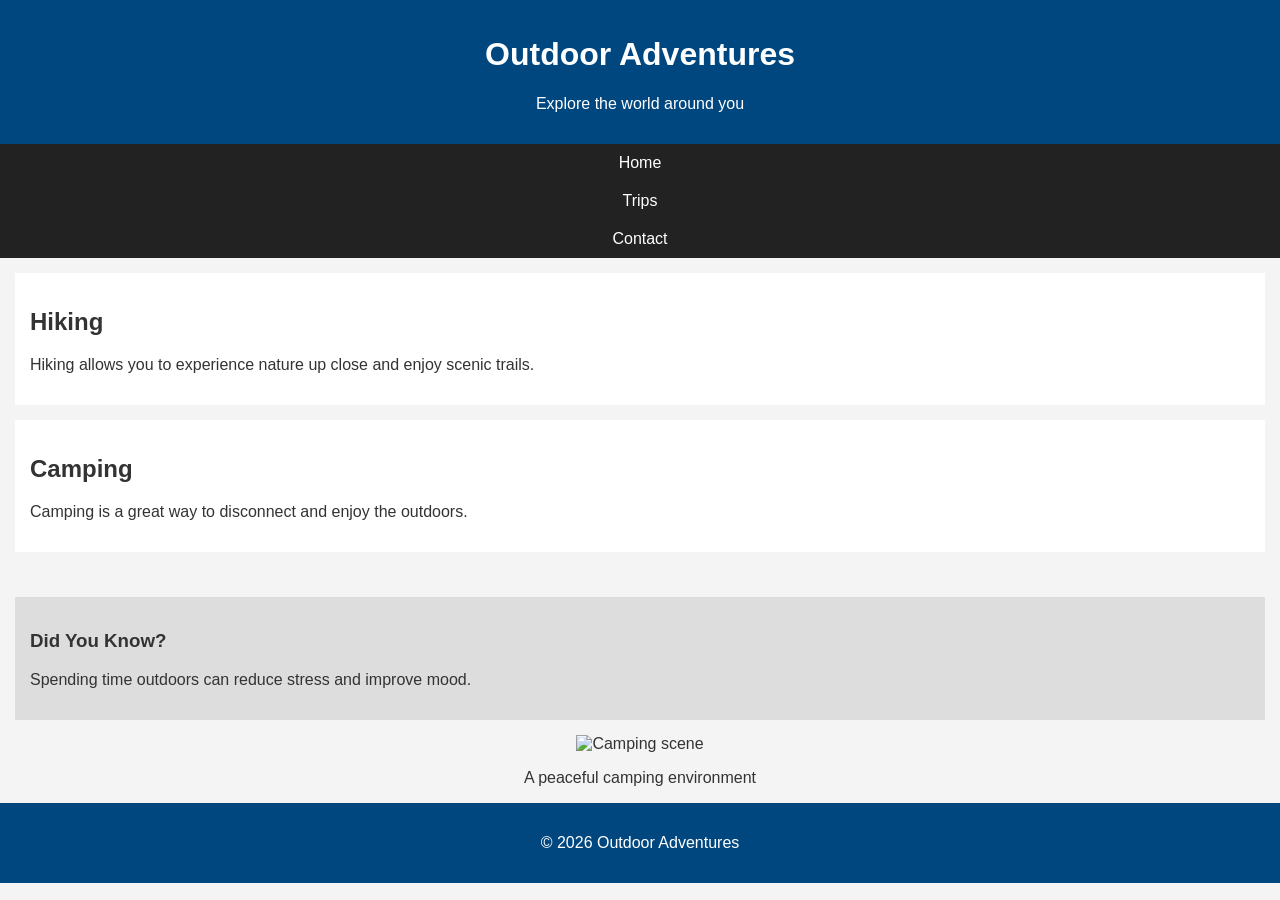
==== index.html @ 1c619a7f "first commit" ====
<!DOCTYPE html>
<html lang="en">
<head>
    <meta charset="UTF-8">
    <title>Outdoor Adventures</title>
    <link rel="stylesheet" href="css/styles.css">
</head>
<body>

<div id="top">
    <h1>Outdoor Adventures</h1>
    <p>Explore the world around you</p>
</div>

<div id="menu">
    <ul>
        <li><a href="#">Home</a></li>
        <li><a href="#">Trips</a></li>
        <li><a href="#">Contact</a></li>
    </ul>
</div>

<div id="content">

    <div class="box">
        <h2>Hiking</h2>
        <p>Hiking allows you to experience nature up close and enjoy scenic trails.</p>
    </div>

    <div class="box">
        <h2>Camping</h2>
        <p>Camping is a great way to disconnect and enjoy the outdoors.</p>
    </div>

</div>

<div id="side">
    <h3>Did You Know?</h3>
    <p>Spending time outdoors can reduce stress and improve mood.</p>
</div>

<div id="image">
    <img src="images/camp.jpg" alt="Camping scene">
    <p>A peaceful camping environment</p>
</div>

<div id="bottom">
    <p>&copy; 2026 Outdoor Adventures</p>
</div>

</body>
</html>
---- css/styles.css ----
/* styles.css - Starter File */

body {
    font-family: Arial, sans-serif;
    margin: 0;
    background-color: #f4f4f4;
    color: #333;
}

#top, #bottom {
    background-color: #00477f;
    color: white;
    text-align: center;
    padding: 15px;
}

#menu ul {
    list-style: none;
    margin: 0;
    padding: 0;
    text-align: center;
    background-color: #222;
}

#menu li {
    padding: 10px;
}

#menu a {
    color: white;
    text-decoration: none;
}

#content {
    padding: 15px;
}

.box {
    background-color: white;
    margin-bottom: 15px;
    padding: 15px;
}

#side {
    background-color: #ddd;
    padding: 15px;
    margin: 15px;
}

#image {
    text-align: center;
    margin: 15px;
}

img {
    max-width: 100%;
    height: auto;
}
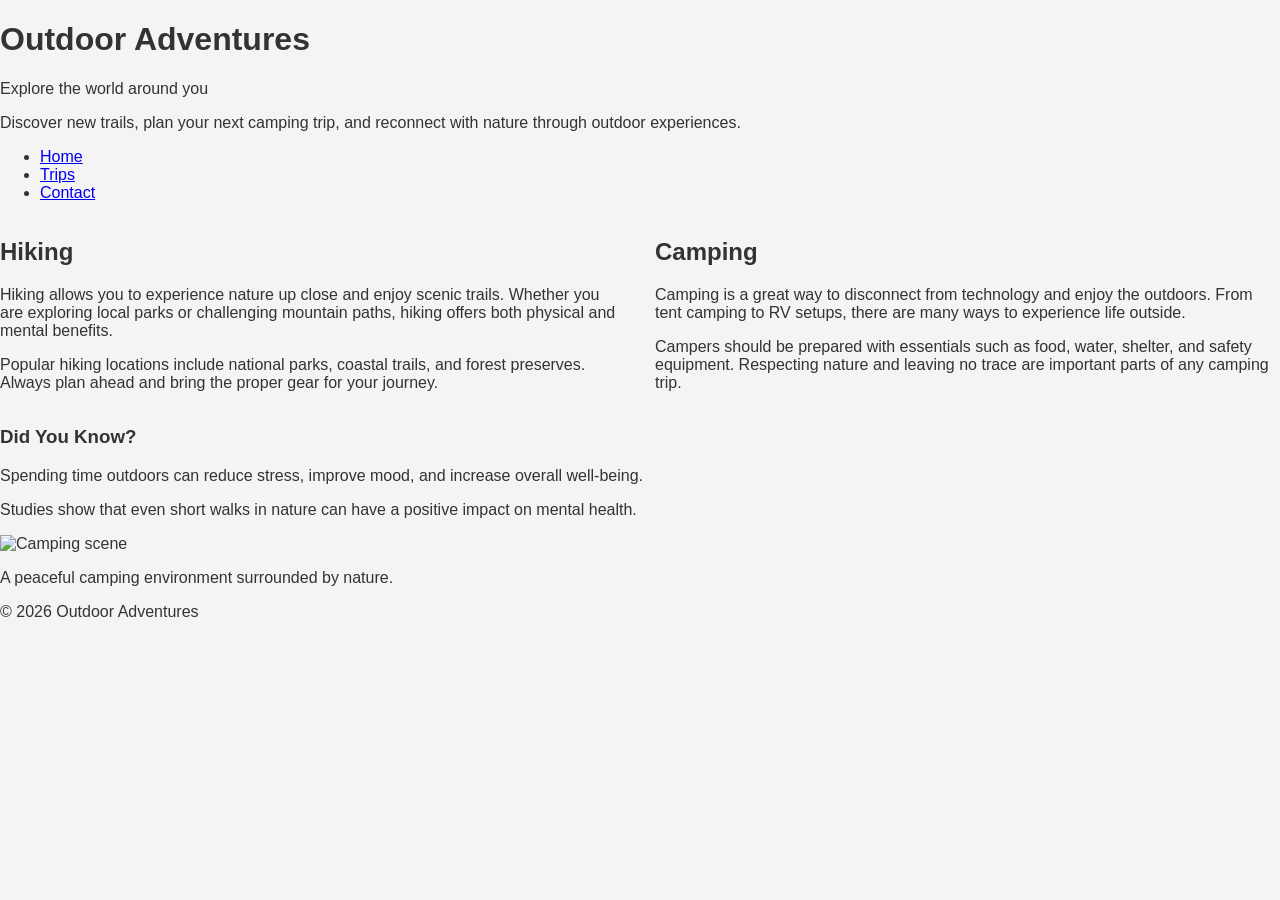
==== commit 2cb3d8a2: "Completed website" ====
--- a/index.html
+++ b/index.html
@@ -10,6 +10,7 @@
 <div id="top">
     <h1>Outdoor Adventures</h1>
     <p>Explore the world around you</p>
+    <p>Discover new trails, plan your next camping trip, and reconnect with nature through outdoor experiences.</p>
 </div>
 
 <div id="menu">
@@ -24,24 +25,27 @@
 
     <div class="box">
         <h2>Hiking</h2>
-        <p>Hiking allows you to experience nature up close and enjoy scenic trails.</p>
+        <p>Hiking allows you to experience nature up close and enjoy scenic trails. Whether you are exploring local parks or challenging mountain paths, hiking offers both physical and mental benefits.</p>
+        <p>Popular hiking locations include national parks, coastal trails, and forest preserves. Always plan ahead and bring the proper gear for your journey.</p>
     </div>
 
     <div class="box">
         <h2>Camping</h2>
-        <p>Camping is a great way to disconnect and enjoy the outdoors.</p>
+        <p>Camping is a great way to disconnect from technology and enjoy the outdoors. From tent camping to RV setups, there are many ways to experience life outside.</p>
+        <p>Campers should be prepared with essentials such as food, water, shelter, and safety equipment. Respecting nature and leaving no trace are important parts of any camping trip.</p>
     </div>
 
 </div>
 
 <div id="side">
     <h3>Did You Know?</h3>
-    <p>Spending time outdoors can reduce stress and improve mood.</p>
+    <p>Spending time outdoors can reduce stress, improve mood, and increase overall well-being.</p>
+    <p>Studies show that even short walks in nature can have a positive impact on mental health.</p>
 </div>
 
 <div id="image">
     <img src="images/camp.jpg" alt="Camping scene">
-    <p>A peaceful camping environment</p>
+    <p>A peaceful camping environment surrounded by nature.</p>
 </div>
 
 <div id="bottom">
--- a/css/styles.css
+++ b/css/styles.css
@@ -1,20 +1,29 @@
-/* styles.css - Starter File */
+/* styles.css */
+
+* {
+    box-sizing: border-box;
+}
 
 body {
     font-family: Arial, sans-serif;
     margin: 0;
     background-color: #f4f4f4;
     color: #333;
+    text-align: left;
 }
 
-#top, #bottom {
+header, footer {
     background-color: #00477f;
     color: white;
     text-align: center;
     padding: 15px;
 }
 
-#menu ul {
+header h1 {
+    text-shadow: 2px 2px 4px #000;
+}
+
+nav ul {
     list-style: none;
     margin: 0;
     padding: 0;
@@ -22,37 +31,83 @@
     background-color: #222;
 }
 
-#menu li {
+nav li {
     padding: 10px;
 }
 
-#menu a {
+nav a {
     color: white;
     text-decoration: none;
 }
 
-#content {
+/* Hover effect */
+nav a:hover {
+    color: #ffcc00;
+}
+
+main {
+    max-width: 900px;
+    margin: 0 auto;
     padding: 15px;
 }
 
-.box {
-    background-color: white;
-    margin-bottom: 15px;
-    padding: 15px;
+/* Grid layout */
+#content {
+    display: grid;
+    grid-template-columns: 1fr;
+    gap: 20px;
 }
 
-#side {
+article {
+    background-color: white;
+    padding: 15px;
+    margin-bottom: 15px;
+    box-shadow: 0 2px 5px rgba(0,0,0,0.2);
+}
+
+aside {
     background-color: #ddd;
     padding: 15px;
-    margin: 15px;
+    margin: 15px 0;
+    opacity: 0.9;
 }
 
-#image {
+figure {
+    margin: 15px 0;
     text-align: center;
-    margin: 15px;
 }
 
 img {
     max-width: 100%;
     height: auto;
+}
+
+/* ===== Tablet ===== */
+@media screen and (min-width: 768px) {
+
+    #content {
+        grid-template-columns: 1fr 1fr;
+        gap: 20px;
+    }
+
+    nav ul {
+        display: flex;
+        justify-content: center;
+    }
+
+    nav li {
+        padding: 10px 20px;
+    }
+}
+
+/* ===== Desktop ===== */
+@media screen and (min-width: 1024px) {
+
+    main {
+        max-width: 1100px;
+    }
+
+    #content {
+        gap: 30px;
+    }
 }
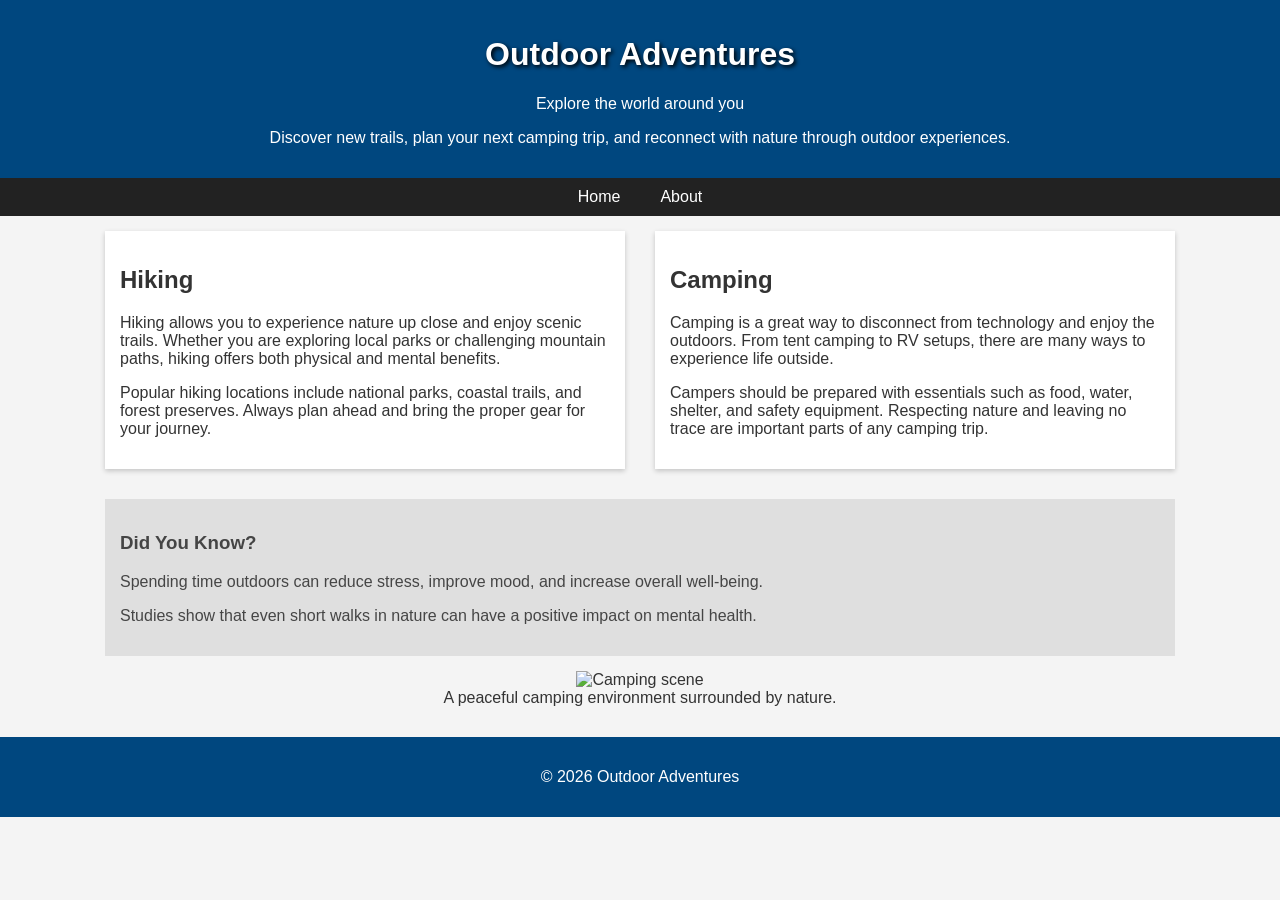
==== commit ce6aaa49: "refactored index" ====
--- a/index.html
+++ b/index.html
@@ -4,53 +4,59 @@
     <meta charset="UTF-8">
     <title>Outdoor Adventures</title>
     <link rel="stylesheet" href="css/styles.css">
+    <link rel="icon" href="media/favicon.ico">
 </head>
 <body>
 
-<div id="top">
+<header>
     <h1>Outdoor Adventures</h1>
     <p>Explore the world around you</p>
     <p>Discover new trails, plan your next camping trip, and reconnect with nature through outdoor experiences.</p>
-</div>
+</header>
 
-<div id="menu">
+<nav>
     <ul>
-        <li><a href="#">Home</a></li>
-        <li><a href="#">Trips</a></li>
-        <li><a href="#">Contact</a></li>
+        <li><a href="index.html">Home</a></li>
+        <li><a href="about.html">About</a></li>
     </ul>
-</div>
+</nav>
 
-<div id="content">
+<main>
 
-    <div class="box">
-        <h2>Hiking</h2>
-        <p>Hiking allows you to experience nature up close and enjoy scenic trails. Whether you are exploring local parks or challenging mountain paths, hiking offers both physical and mental benefits.</p>
-        <p>Popular hiking locations include national parks, coastal trails, and forest preserves. Always plan ahead and bring the proper gear for your journey.</p>
-    </div>
+    <section id="content">
 
-    <div class="box">
-        <h2>Camping</h2>
-        <p>Camping is a great way to disconnect from technology and enjoy the outdoors. From tent camping to RV setups, there are many ways to experience life outside.</p>
-        <p>Campers should be prepared with essentials such as food, water, shelter, and safety equipment. Respecting nature and leaving no trace are important parts of any camping trip.</p>
-    </div>
+        <article>
+            <h2>Hiking</h2>
+            <p>Hiking allows you to experience nature up close and enjoy scenic trails. Whether you are exploring local parks or challenging mountain paths, hiking offers both physical and mental benefits.</p>
+            <p>Popular hiking locations include national parks, coastal trails, and forest preserves. Always plan ahead and bring the proper gear for your journey.</p>
+        </article>
 
-</div>
+        <article>
+            <h2>Camping</h2>
+            <p>Camping is a great way to disconnect from technology and enjoy the outdoors. From tent camping to RV setups, there are many ways to experience life outside.</p>
+            <p>Campers should be prepared with essentials such as food, water, shelter, and safety equipment. Respecting nature and leaving no trace are important parts of any camping trip.</p>
+        </article>
 
-<div id="side">
-    <h3>Did You Know?</h3>
-    <p>Spending time outdoors can reduce stress, improve mood, and increase overall well-being.</p>
-    <p>Studies show that even short walks in nature can have a positive impact on mental health.</p>
-</div>
+    </section>
 
-<div id="image">
-    <img src="images/camp.jpg" alt="Camping scene">
-    <p>A peaceful camping environment surrounded by nature.</p>
-</div>
+    <aside>
+        <h3>Did You Know?</h3>
+        <p>Spending time outdoors can reduce stress, improve mood, and increase overall well-being.</p>
+        <p>Studies show that even short walks in nature can have a positive impact on mental health.</p>
+    </aside>
 
-<div id="bottom">
+    <section>
+        <figure>
+            <img src="images/camp.jpg" alt="Camping scene">
+            <figcaption>A peaceful camping environment surrounded by nature.</figcaption>
+        </figure>
+    </section>
+
+</main>
+
+<footer>
     <p>&copy; 2026 Outdoor Adventures</p>
-</div>
+</footer>
 
 </body>
 </html>
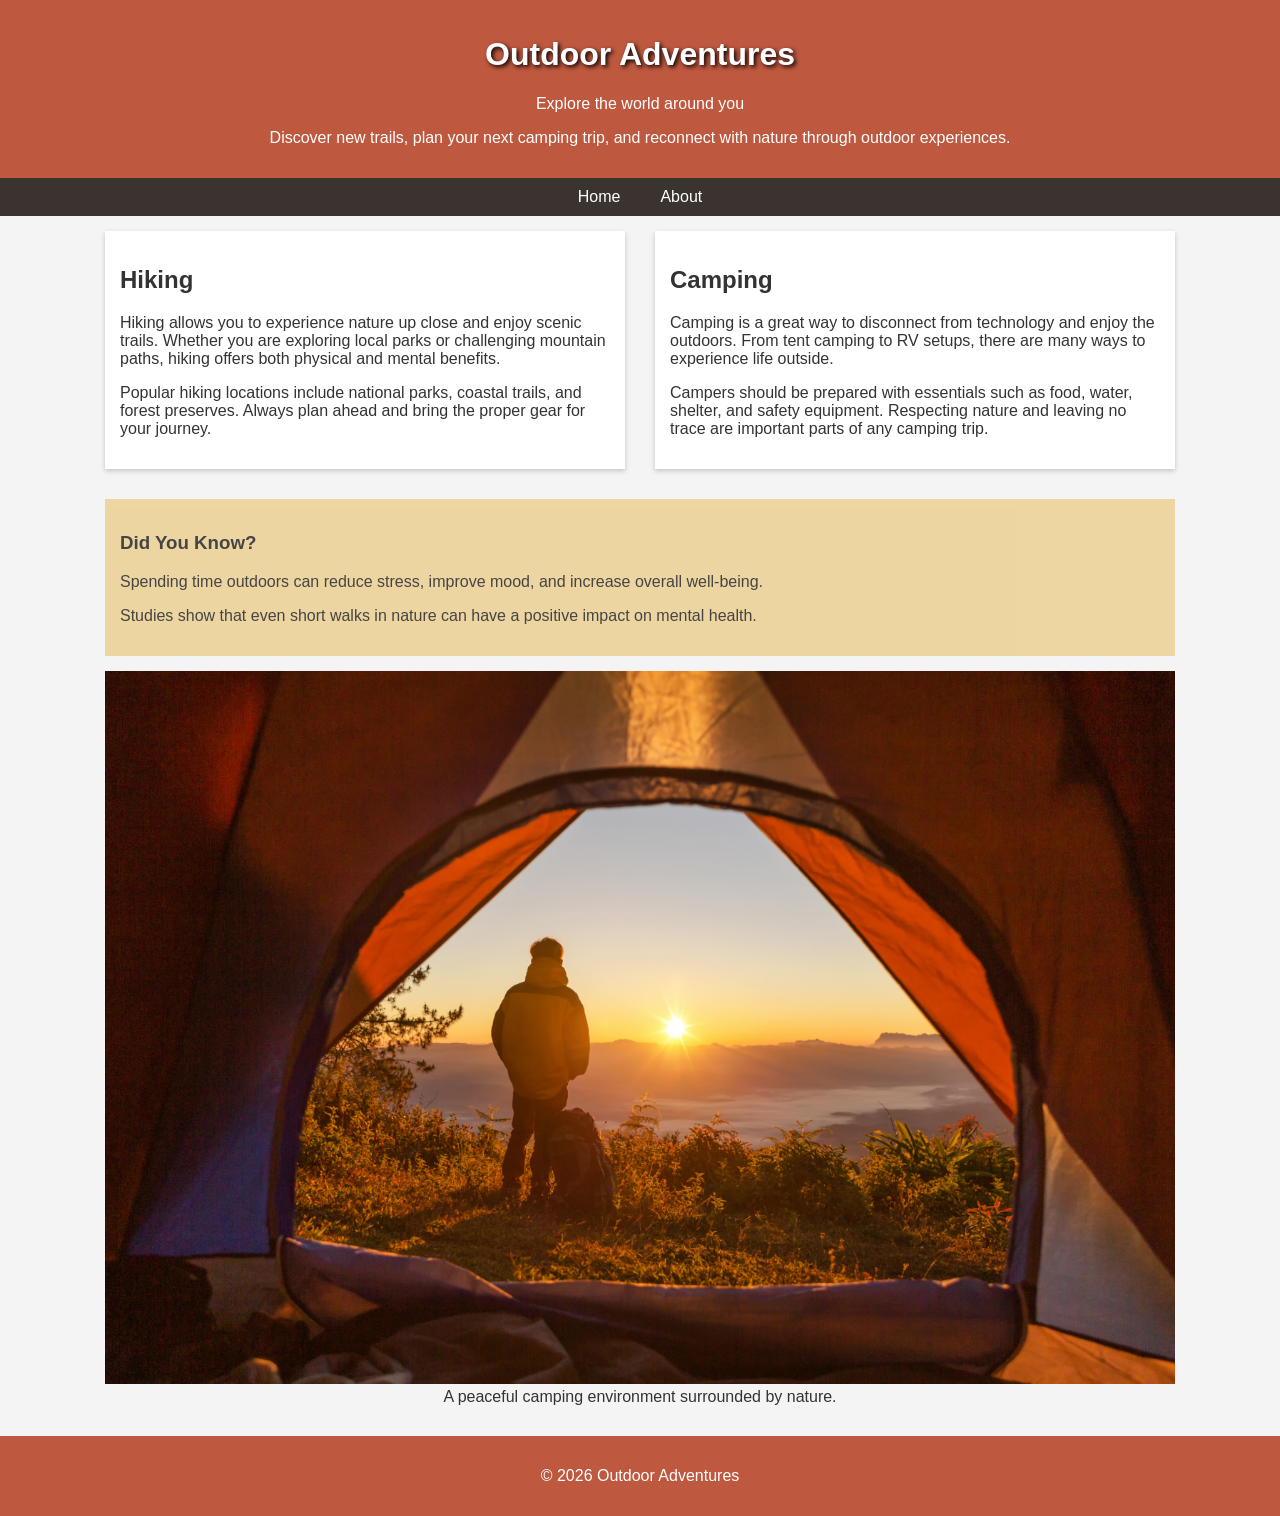
==== commit eba03e22: "Style adjustments" ====
--- a/index.html
+++ b/index.html
@@ -47,7 +47,7 @@
 
     <section>
         <figure>
-            <img src="images/camp.jpg" alt="Camping scene">
+            <img src="images/camping.jpg" alt="Camping scene">
             <figcaption>A peaceful camping environment surrounded by nature.</figcaption>
         </figure>
     </section>
--- a/css/styles.css
+++ b/css/styles.css
@@ -13,7 +13,7 @@
 }
 
 header, footer {
-    background-color: #00477f;
+    background-color: #be583f;
     color: white;
     text-align: center;
     padding: 15px;
@@ -28,7 +28,7 @@
     margin: 0;
     padding: 0;
     text-align: center;
-    background-color: #222;
+    background-color: #3a3330;
 }
 
 nav li {
@@ -42,7 +42,7 @@
 
 /* Hover effect */
 nav a:hover {
-    color: #ffcc00;
+    color: #e6b13e;
 }
 
 main {
@@ -66,7 +66,7 @@
 }
 
 aside {
-    background-color: #ddd;
+    background-color: rgba(230, 177, 62,0.5);
     padding: 15px;
     margin: 15px 0;
     opacity: 0.9;
